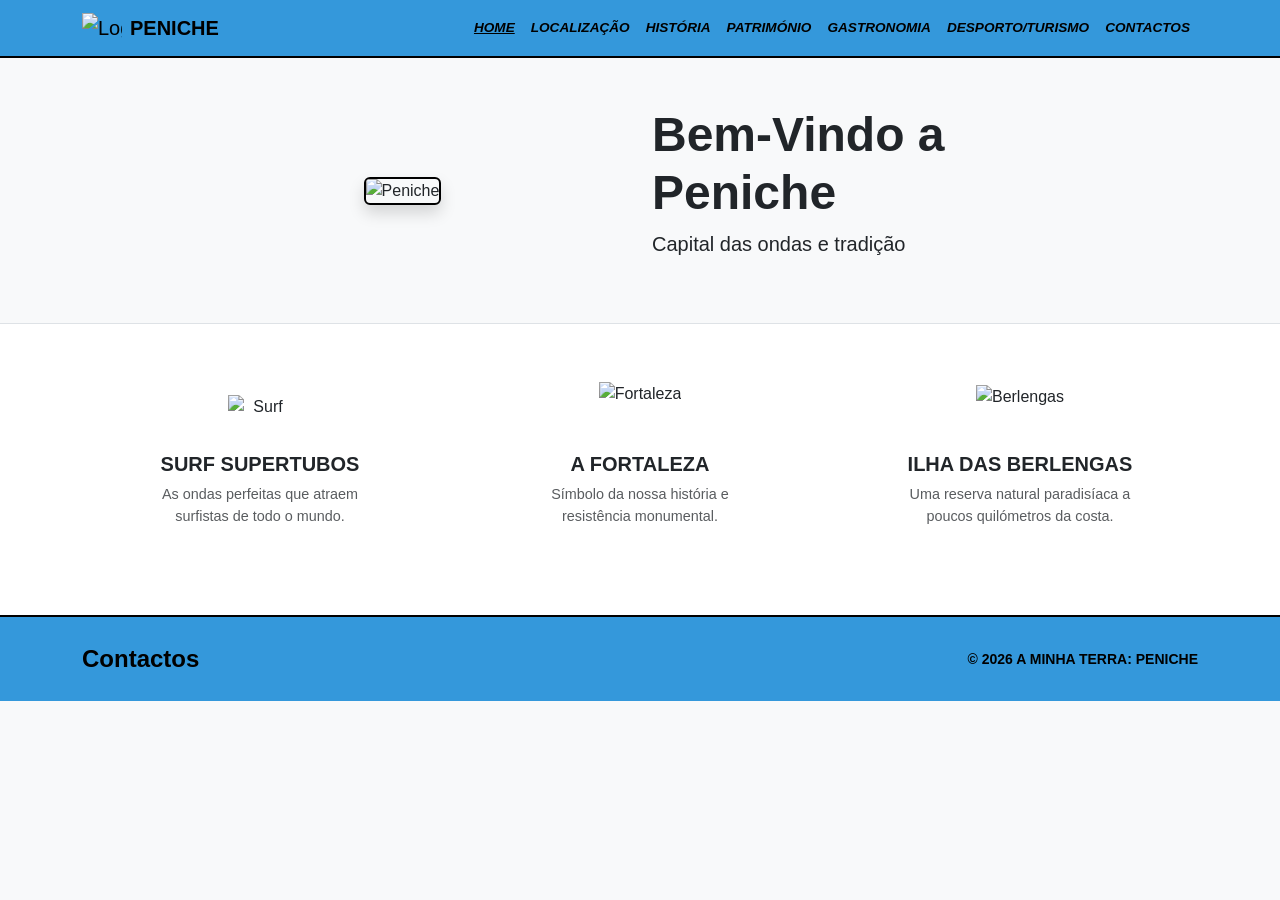
==== index.html @ 30ccc4f6 "Add files via upload" ====
<!DOCTYPE html>
<html lang="pt">
<head>
    <meta charset="UTF-8">
    <meta name="viewport" content="width=device-width, initial-scale=1.0">
    <title>A Minha Terra - Peniche</title>
    <!-- Bootstrap 5 CSS -->
    <link href="https://cdn.jsdelivr.net/npm/bootstrap@5.3.0/dist/css/bootstrap.min.css" rel="stylesheet">
    <link rel="stylesheet" href="style.css">
</head>
<body>

    <!-- Navbar -->
    <nav class="navbar navbar-expand-lg custom-navbar">
        <div class="container">
            <a class="navbar-brand d-flex align-items-center" href="index.html">
                <img src="img/logo.png" alt="Logo" width="40" class="me-2"> 
                <span class="fw-bold">PENICHE</span>
            </a>
            <button class="navbar-toggler" type="button" data-bs-toggle="collapse" data-bs-target="#navbarNav">
                <span class="navbar-toggler-icon"></span>
            </button>
            <div class="collapse navbar-collapse" id="navbarNav">
                <ul class="navbar-nav ms-auto">
                    <li class="nav-item"><a class="nav-link active" href="index.html">HOME</a></li>
                    <li class="nav-item"><a class="nav-link" href="localizacao.html">LOCALIZAÇÃO</a></li>
                    <li class="nav-item"><a class="nav-link" href="historia.html">HISTÓRIA</a></li>
                    <li class="nav-item"><a class="nav-link" href="patrimonio.html">PATRIMÓNIO</a></li>
                    <li class="nav-item"><a class="nav-link" href="gastronomia.html">GASTRONOMIA</a></li>
                    <li class="nav-item"><a class="nav-link" href="desporto.html">DESPORTO/TURISMO</a></li>
                    <li class="nav-item"><a class="nav-link" href="contactos.html">CONTACTOS</a></li>
                </ul>
            </div>
        </div>
    </nav>

    <!-- Hero Section (Imagem Central Ajustada) -->
    <section class="hero-section py-5">
        <div class="container">
            <div class="row justify-content-center align-items-center">
                <div class="col-md-5 text-center">
                    <img src="img/peniche-aerea.jpg" class="img-fluid rounded shadow image-central" alt="Peniche">
                </div>
                <div class="col-md-5 text-center text-md-start mt-4 mt-md-0">
                    <h1 class="display-5 fw-bold">Bem-Vindo a Peniche</h1>
                    <p class="lead">Capital das ondas e tradição</p>
                </div>
            </div>
        </div>
    </section>

    <!-- Destaques com Ícones Pequenos -->
    <section class="highlights py-5 bg-white">
        <div class="container">
            <div class="row text-center"> 
                
                <div class="col-md-4 mb-4">
                    <div class="icon-wrapper">
                        <img src="img/ondas-de-agua.png" alt="Surf" class="img-icon-surf">
                    </div>
                    <h3 class="fw-bold">SURF SUPERTUBOS</h3>
                    <p class="text-muted mx-auto">As ondas perfeitas que atraem surfistas de todo o mundo.</p>
                </div>

                <div class="col-md-4 mb-4">
                    <div class="icon-wrapper">
                        <img src="img/fortaleza.png" alt="Fortaleza" class="img-icon-fortaleza">
                    </div>
                    <h3 class="fw-bold">A FORTALEZA</h3>
                    <p class="text-muted mx-auto">Símbolo da nossa história e resistência monumental.</p>
                </div>

                <div class="col-md-4 mb-4">
                    <div class="icon-wrapper">
                        <img src="img/ilha.png" alt="Berlengas" class="img-icon-berlengas">
                    </div>
                    <h3 class="fw-bold">ILHA DAS BERLENGAS</h3>
                    <p class="text-muted mx-auto">Uma reserva natural paradisíaca a poucos quilómetros da costa.</p>
                </div>

            </div>
        </div>
    </section>

    <!-- Footer -->
    <footer class="custom-footer py-4 mt-auto">
        <div class="container">
            <div class="row align-items-center">
                <div class="col-md-6 text-center text-md-start">
                    <a href="contactos.html" class="footer-link fs-4 text-decoration-none">Contactos</a>
                </div>
                <div class="col-md-6 text-center text-md-end mt-3 mt-md-0">
                    <small class="fw-bold">&copy; 2026 A MINHA TERRA: PENICHE</small>
                </div>
            </div>
        </div>
    </footer>

    <script src="https://cdn.jsdelivr.net/npm/bootstrap@5.3.0/dist/js/bootstrap.bundle.min.js"></script>
</body>
</html>
---- style.css ----
:root {
    --azul-peniche: #3498db;
}

body {
    font-family: 'Arial', sans-serif;
    background-color: #f8f9fa;
    display: flex;
    flex-direction: column;
    min-vh-100;
}

/* NAVBAR */
.custom-navbar {
    background-color: var(--azul-peniche) !important;
    border-bottom: 2px solid #000;
}

.custom-navbar .nav-link {
    color: #000 !important;
    font-weight: bold;
    font-style: italic;
    text-transform: uppercase;
    font-size: 0.85rem;
}

.custom-navbar .nav-link.active {
    text-decoration: underline;
}

/* IMAGEM CENTRAL (HERO) - Ajuste de Tamanho */
.image-central {
    max-width: 450px !important; /* Tamanho controlado */
    height: auto;
    border: 2px solid #000;
}

.hero-section {
    background-color: #f8f9fa;
    border-bottom: 1px solid #dee2e6;
}

/* ÍCONES - Ajuste Fino */
.icon-wrapper {
    height: 70px; 
    display: flex;
    justify-content: center;
    align-items: center;
    margin-bottom: 10px;
}

.img-icon-surf {
    width: 65px !important;
    height: auto;
}

.img-icon-fortaleza {
    height: 50px !important;
    width: auto;
}

.img-icon-berlengas {
    height: 45px !important;
    width: auto;
}

.highlights h3 {
    font-size: 1.25rem;
    font-weight: 800;
    text-transform: uppercase;
}

.highlights p {
    font-size: 0.9rem;
    max-width: 250px;
}

/* FOOTER */
.custom-footer {
    background-color: var(--azul-peniche) !important;
    border-top: 2px solid #000;
    color: #000;
}

.footer-link {
    color: #000 !important;
    font-weight: 900;
}
/* Estilo Adicional para Cards no Património */
.card {
    transition: transform 0.2s;
    border-radius: 0; /* Bordas retas combinam mais com o estilo robusto da imagem */
}

.card:hover {
    transform: translateY(-5px); /* Pequeno efeito ao passar o rato */
}

.card-img-top {
    border-bottom: 2px solid #000;
:root {
    --azul-peniche: #3498db;
}

html, body {
    height: 100%;
    margin: 0;
}

body {
    font-family: Arial, sans-serif;
    background-color: #f8f9fa;
    display: flex;
    flex-direction: column;
}

/* NAVBAR */
.custom-navbar {
    background-color: var(--azul-peniche) !important;
    border-bottom: 2px solid #000;
}

.custom-navbar .nav-link {
    color: #000 !important;
    font-weight: bold;
    font-style: italic;
    text-transform: uppercase;
    font-size: 0.85rem;
}

/* CONTACTOS & CONTEÚDO */
.contact-box {
    background: white;
    border: 2px solid #000;
    padding: 25px;
    height: 100%;
}

.social-link {
    transition: all 0.2s ease;
    text-decoration: none;
    color: #000;
    border: 2px solid #000;
    padding: 15px;
    display: block;
    font-weight: bold;
    background: white;
}

.social-link:hover {
    background-color: #000 !important;
    color: #fff !important;
}

/* FOOTER */
.custom-footer {
    background-color: var(--azul-peniche) !important;
    border-top: 2px solid #000;
    margin-top: auto;
}
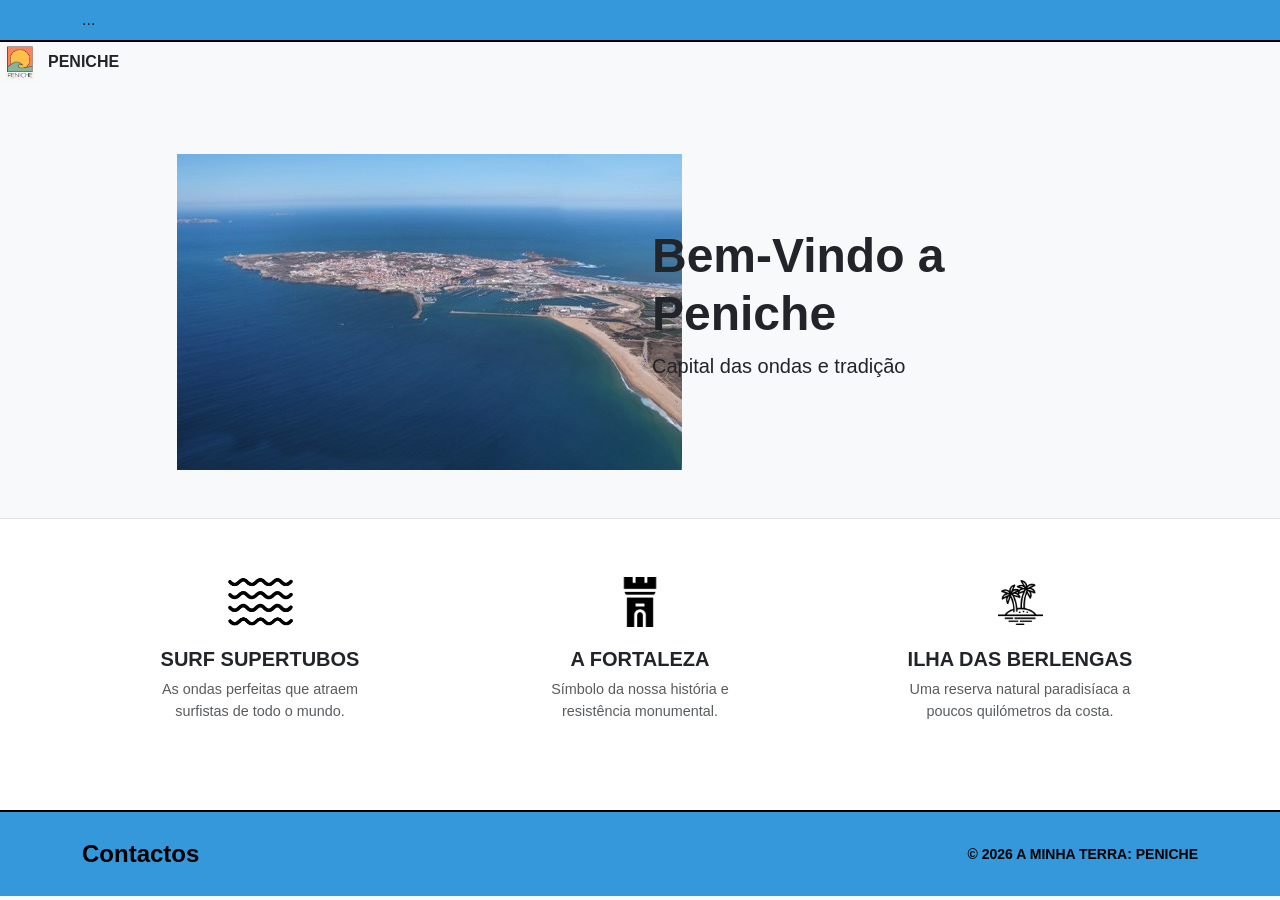
==== commit adc5f8a7: "Add files via upload" ====
--- a/index.html
+++ b/index.html
@@ -10,9 +10,10 @@
 </head>
 <body>
 
-    <!-- Navbar -->
-    <nav class="navbar navbar-expand-lg custom-navbar">
-        <div class="container">
+    
+    <nav class="navbar custom-navbar"> <div class="container"> ...
+   </div>
+</nav>
             <a class="navbar-brand d-flex align-items-center" href="index.html">
                 <img src="img/logo.png" alt="Logo" width="40" class="me-2"> 
                 <span class="fw-bold">PENICHE</span>
@@ -34,12 +35,12 @@
         </div>
     </nav>
 
-    <!-- Hero Section (Imagem Central Ajustada) -->
+   
     <section class="hero-section py-5">
         <div class="container">
             <div class="row justify-content-center align-items-center">
                 <div class="col-md-5 text-center">
-                    <img src="img/peniche-aerea.jpg" class="img-fluid rounded shadow image-central" alt="Peniche">
+                    <img src="img/peniche-aerea.jpg" class=img-ajustada alt="Peniche">
                 </div>
                 <div class="col-md-5 text-center text-md-start mt-4 mt-md-0">
                     <h1 class="display-5 fw-bold">Bem-Vindo a Peniche</h1>
@@ -49,7 +50,7 @@
         </div>
     </section>
 
-    <!-- Destaques com Ícones Pequenos -->
+   
     <section class="highlights py-5 bg-white">
         <div class="container">
             <div class="row text-center"> 
--- a/style.css
+++ b/style.css
@@ -1,3 +1,23 @@
+
+* {
+    margin: 0;
+    padding: 0;
+    box-sizing: border-box;
+}
+
+html, body {
+    width: 100%;
+    margin: 0;
+    padding: 0;
+    overflow-x: hidden; 
+}
+
+
+:root {
+    --azul-peniche: #3498db;
+}
+
+
 :root {
     --azul-peniche: #3498db;
 }
@@ -10,7 +30,7 @@
     min-vh-100;
 }
 
-/* NAVBAR */
+
 .custom-navbar {
     background-color: var(--azul-peniche) !important;
     border-bottom: 2px solid #000;
@@ -28,9 +48,9 @@
     text-decoration: underline;
 }
 
-/* IMAGEM CENTRAL (HERO) - Ajuste de Tamanho */
+
 .image-central {
-    max-width: 450px !important; /* Tamanho controlado */
+    max-width: 450px !important; 
     height: auto;
     border: 2px solid #000;
 }
@@ -40,7 +60,7 @@
     border-bottom: 1px solid #dee2e6;
 }
 
-/* ÍCONES - Ajuste Fino */
+
 .icon-wrapper {
     height: 70px; 
     display: flex;
@@ -75,7 +95,7 @@
     max-width: 250px;
 }
 
-/* FOOTER */
+
 .custom-footer {
     background-color: var(--azul-peniche) !important;
     border-top: 2px solid #000;
@@ -86,14 +106,14 @@
     color: #000 !important;
     font-weight: 900;
 }
-/* Estilo Adicional para Cards no Património */
+
 .card {
     transition: transform 0.2s;
-    border-radius: 0; /* Bordas retas combinam mais com o estilo robusto da imagem */
+    border-radius: 0; 
 }
 
 .card:hover {
-    transform: translateY(-5px); /* Pequeno efeito ao passar o rato */
+    transform: translateY(-5px); 
 }
 
 .card-img-top {
@@ -114,7 +134,6 @@
     flex-direction: column;
 }
 
-/* NAVBAR */
 .custom-navbar {
     background-color: var(--azul-peniche) !important;
     border-bottom: 2px solid #000;
@@ -128,7 +147,7 @@
     font-size: 0.85rem;
 }
 
-/* CONTACTOS & CONTEÚDO */
+
 .contact-box {
     background: white;
     border: 2px solid #000;
@@ -152,9 +171,19 @@
     color: #fff !important;
 }
 
-/* FOOTER */
+
 .custom-footer {
     background-color: var(--azul-peniche) !important;
     border-top: 2px solid #000;
     margin-top: auto;
+}
+
+.img-ajustada {
+    width: 100%;           
+    height: auto;          
+    max-height: 400px;     
+    object-fit: contain;   
+    display: block;
+    margin: 0 auto;        
+    border-radius: 8px;    
 }
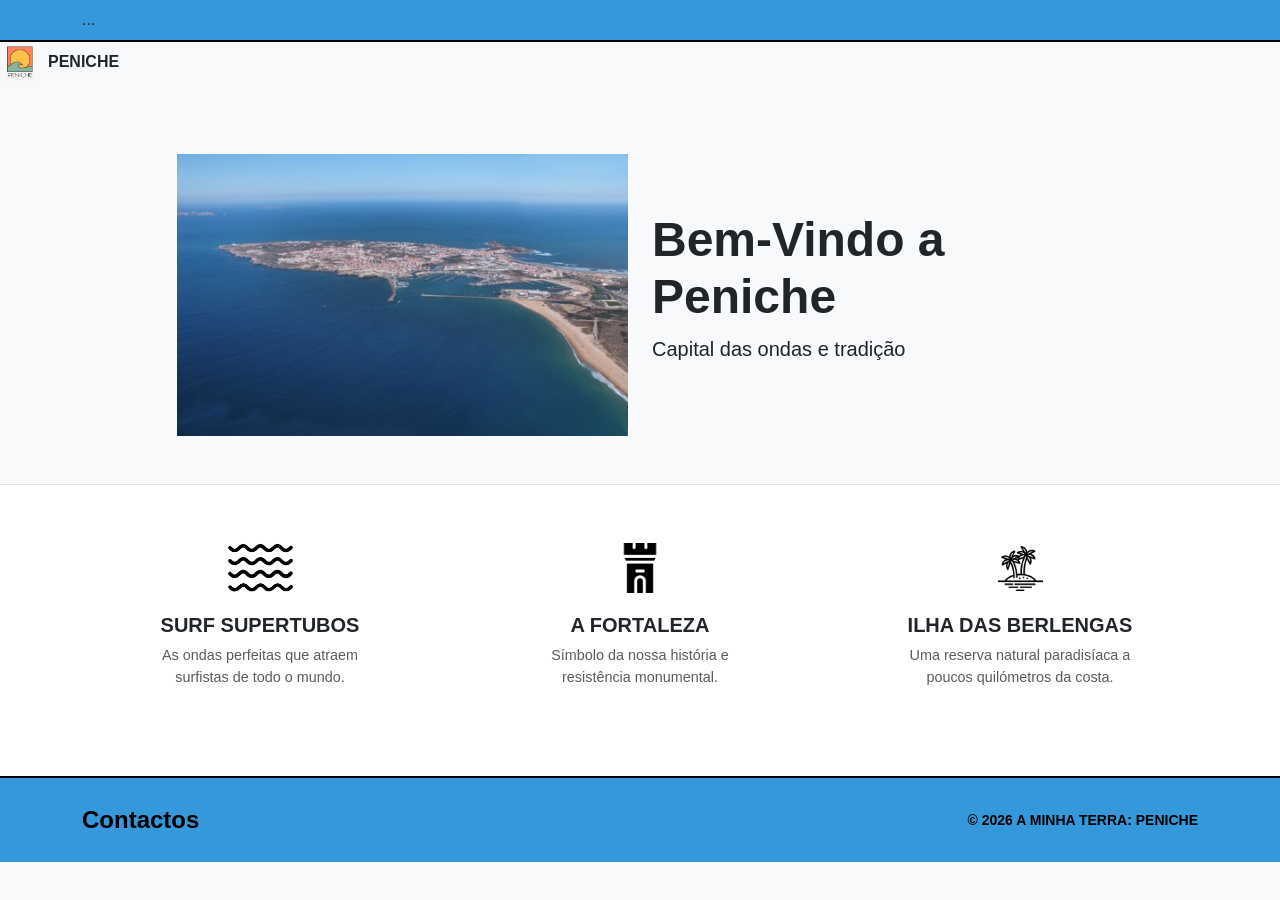
==== commit 6accf3ec: "Add files via upload" ====
--- a/index.html
+++ b/index.html
@@ -40,7 +40,7 @@
         <div class="container">
             <div class="row justify-content-center align-items-center">
                 <div class="col-md-5 text-center">
-                    <img src="img/peniche-aerea.jpg" class=img-ajustada alt="Peniche">
+                    <img src="img/peniche-aerea.jpg" class="img-fluid" alt="Peniche">
                 </div>
                 <div class="col-md-5 text-center text-md-start mt-4 mt-md-0">
                     <h1 class="display-5 fw-bold">Bem-Vindo a Peniche</h1>
--- a/style.css
+++ b/style.css
@@ -178,12 +178,18 @@
     margin-top: auto;
 }
 
-.img-ajustada {
-    width: 100%;           
-    height: auto;          
-    max-height: 400px;     
-    object-fit: contain;   
-    display: block;
-    margin: 0 auto;        
-    border-radius: 8px;    
+
+img, .img-fluid, .img-ajustada {
+    max-width: 100% !important;
+    height: auto !important; 
+    display: block !important;
+    margin: 0 auto !important;
+    object-fit: contain !important; 
+}
+}
+.navbar-toggler {
+    border-color: rgba(0,0,0,0.1) !important; /* Dá uma borda ao botão */
+}
+.navbar-toggler-icon {
+    background-image: url("data:image/svg+xml;charset=utf8,%3Csvg viewBox='0 0 30 30' xmlns='http://www.w3.org/2000/svg'%3Base path fill='rgba(0, 0, 0, 0.5)' d='M4 7h22M4 15h22M4 23h22'/%3E%3C/svg%3E") !important;
 }
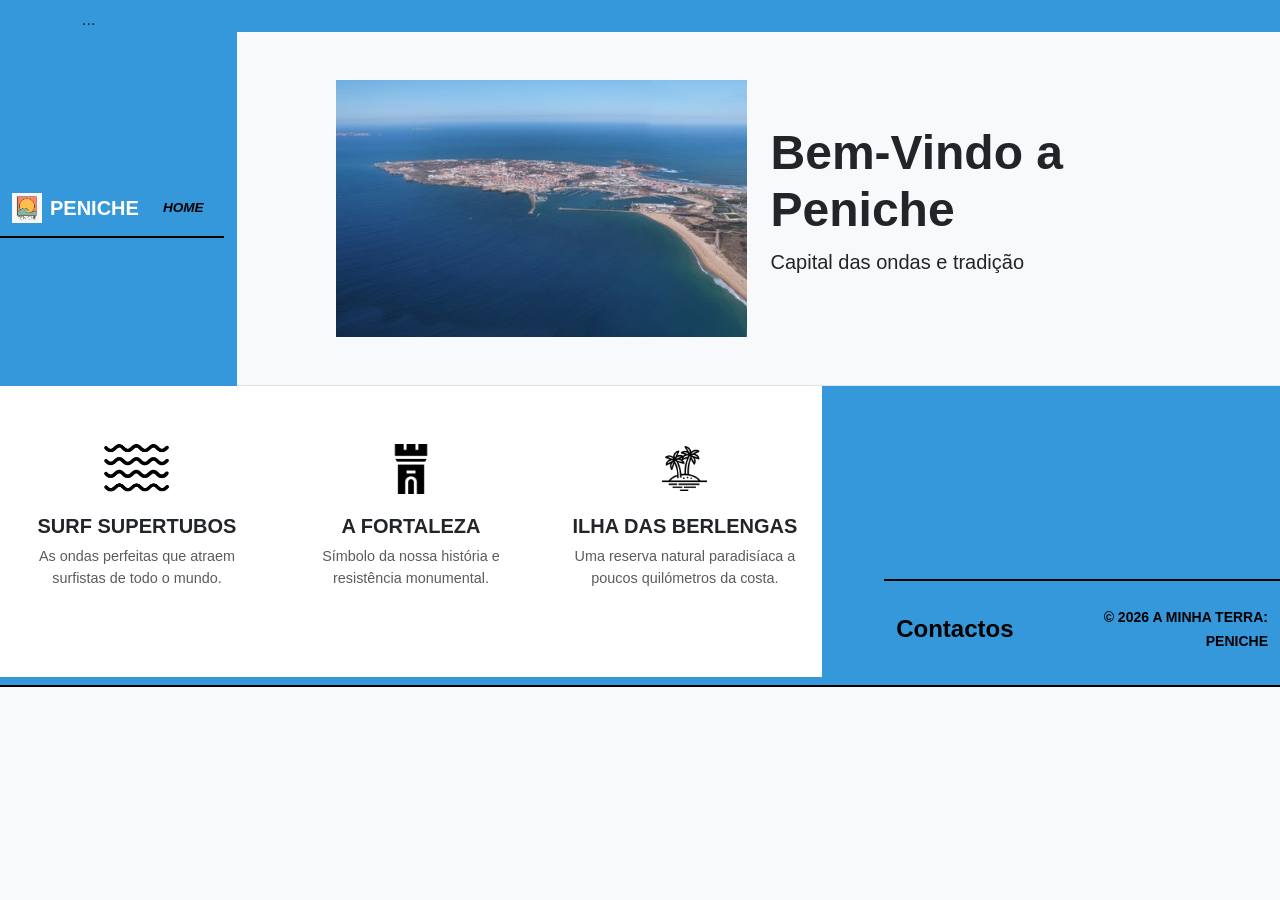
==== commit f6f54e84: "Add files via upload" ====
--- a/index.html
+++ b/index.html
@@ -13,27 +13,24 @@
     
     <nav class="navbar custom-navbar"> <div class="container"> ...
    </div>
-</nav>
-            <a class="navbar-brand d-flex align-items-center" href="index.html">
-                <img src="img/logo.png" alt="Logo" width="40" class="me-2"> 
-                <span class="fw-bold">PENICHE</span>
-            </a>
-            <button class="navbar-toggler" type="button" data-bs-toggle="collapse" data-bs-target="#navbarNav">
-                <span class="navbar-toggler-icon"></span>
-            </button>
-            <div class="collapse navbar-collapse" id="navbarNav">
-                <ul class="navbar-nav ms-auto">
-                    <li class="nav-item"><a class="nav-link active" href="index.html">HOME</a></li>
-                    <li class="nav-item"><a class="nav-link" href="localizacao.html">LOCALIZAÇÃO</a></li>
-                    <li class="nav-item"><a class="nav-link" href="historia.html">HISTÓRIA</a></li>
-                    <li class="nav-item"><a class="nav-link" href="patrimonio.html">PATRIMÓNIO</a></li>
-                    <li class="nav-item"><a class="nav-link" href="gastronomia.html">GASTRONOMIA</a></li>
-                    <li class="nav-item"><a class="nav-link" href="desporto.html">DESPORTO/TURISMO</a></li>
-                    <li class="nav-item"><a class="nav-link" href="contactos.html">CONTACTOS</a></li>
-                </ul>
-            </div>
-        </div>
-    </nav>
+<nav class="navbar navbar-expand-lg custom-navbar"> 
+  
+  <div class="container"> <a class="navbar-brand d-flex align-items-center" href="index.html">
+      <img src="img/logo.png" alt="Logo" width="30" class="me-2">
+      <span class="fw-bold text-white">PENICHE</span> 
+    </a>
+
+    <button class="navbar-toggler" type="button" data-bs-toggle="collapse" data-bs-target="#meuMenu">
+      <span class="navbar-toggler-icon"></span>
+    </button>
+
+    <div class="collapse navbar-collapse" id="meuMenu">
+      <ul class="navbar-nav ms-auto">
+        <li class="nav-item"><a class="nav-link text-white" href="index.html">Home</a></li>
+        </ul>
+    </div>
+
+  </div> </nav>
 
    
     <section class="hero-section py-5">
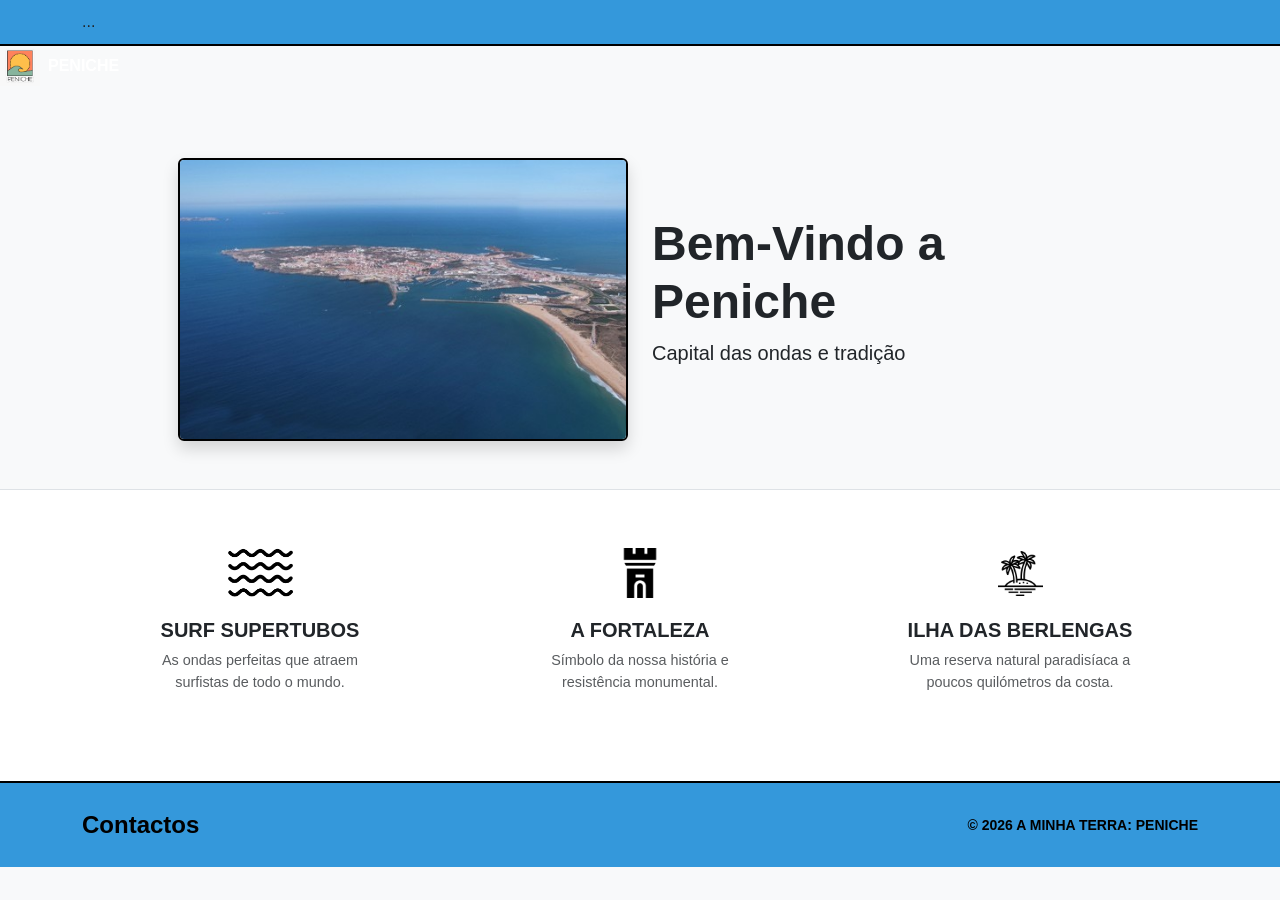
==== commit 9f0ecb31: "Add files via upload" ====
--- a/index.html
+++ b/index.html
@@ -13,31 +13,34 @@
     
     <nav class="navbar custom-navbar"> <div class="container"> ...
    </div>
-<nav class="navbar navbar-expand-lg custom-navbar"> 
-  
-  <div class="container"> <a class="navbar-brand d-flex align-items-center" href="index.html">
-      <img src="img/logo.png" alt="Logo" width="30" class="me-2">
-      <span class="fw-bold text-white">PENICHE</span> 
-    </a>
-
-    <button class="navbar-toggler" type="button" data-bs-toggle="collapse" data-bs-target="#meuMenu">
-      <span class="navbar-toggler-icon"></span>
-    </button>
-
-    <div class="collapse navbar-collapse" id="meuMenu">
-      <ul class="navbar-nav ms-auto">
-        <li class="nav-item"><a class="nav-link text-white" href="index.html">Home</a></li>
-        </ul>
-    </div>
-
-  </div> </nav>
+</nav>
+            <a class="navbar-brand d-flex align-items-center" href="index.html">
+                <img src="img/logo.png" alt="Logo" width="40" class="me-2"> 
+                <span class="fw-bold">PENICHE</span>
+            </a>
+            <button class="navbar-toggler" type="button" data-bs-toggle="collapse" data-bs-target="#navbarNav">
+                <span class="navbar-toggler-icon"></span>
+            </button>
+            <div class="collapse navbar-collapse" id="navbarNav">
+                <ul class="navbar-nav ms-auto">
+                    <li class="nav-item"><a class="nav-link active" href="index.html">HOME</a></li>
+                    <li class="nav-item"><a class="nav-link" href="localizacao.html">LOCALIZAÇÃO</a></li>
+                    <li class="nav-item"><a class="nav-link" href="historia.html">HISTÓRIA</a></li>
+                    <li class="nav-item"><a class="nav-link" href="patrimonio.html">PATRIMÓNIO</a></li>
+                    <li class="nav-item"><a class="nav-link" href="gastronomia.html">GASTRONOMIA</a></li>
+                    <li class="nav-item"><a class="nav-link" href="desporto.html">DESPORTO/TURISMO</a></li>
+                    <li class="nav-item"><a class="nav-link" href="contactos.html">CONTACTOS</a></li>
+                </ul>
+            </div>
+        </div>
+    </nav>
 
    
     <section class="hero-section py-5">
         <div class="container">
             <div class="row justify-content-center align-items-center">
                 <div class="col-md-5 text-center">
-                    <img src="img/peniche-aerea.jpg" class="img-fluid" alt="Peniche">
+                    <img src="img/peniche-aerea.jpg" class="img-fluid rounded shadow image-central" alt="Peniche">
                 </div>
                 <div class="col-md-5 text-center text-md-start mt-4 mt-md-0">
                     <h1 class="display-5 fw-bold">Bem-Vindo a Peniche</h1>
--- a/style.css
+++ b/style.css
@@ -192,4 +192,12 @@
 }
 .navbar-toggler-icon {
     background-image: url("data:image/svg+xml;charset=utf8,%3Csvg viewBox='0 0 30 30' xmlns='http://www.w3.org/2000/svg'%3Base path fill='rgba(0, 0, 0, 0.5)' d='M4 7h22M4 15h22M4 23h22'/%3E%3C/svg%3E") !important;
+}
+.navbar-brand span {
+    color: white !important; /* Para o nome PENICHE ficar branco no azul */
+}
+
+.custom-navbar {
+    background-color: #3498db !important; /* O teu azul */
+    padding: 10px 0;
 }
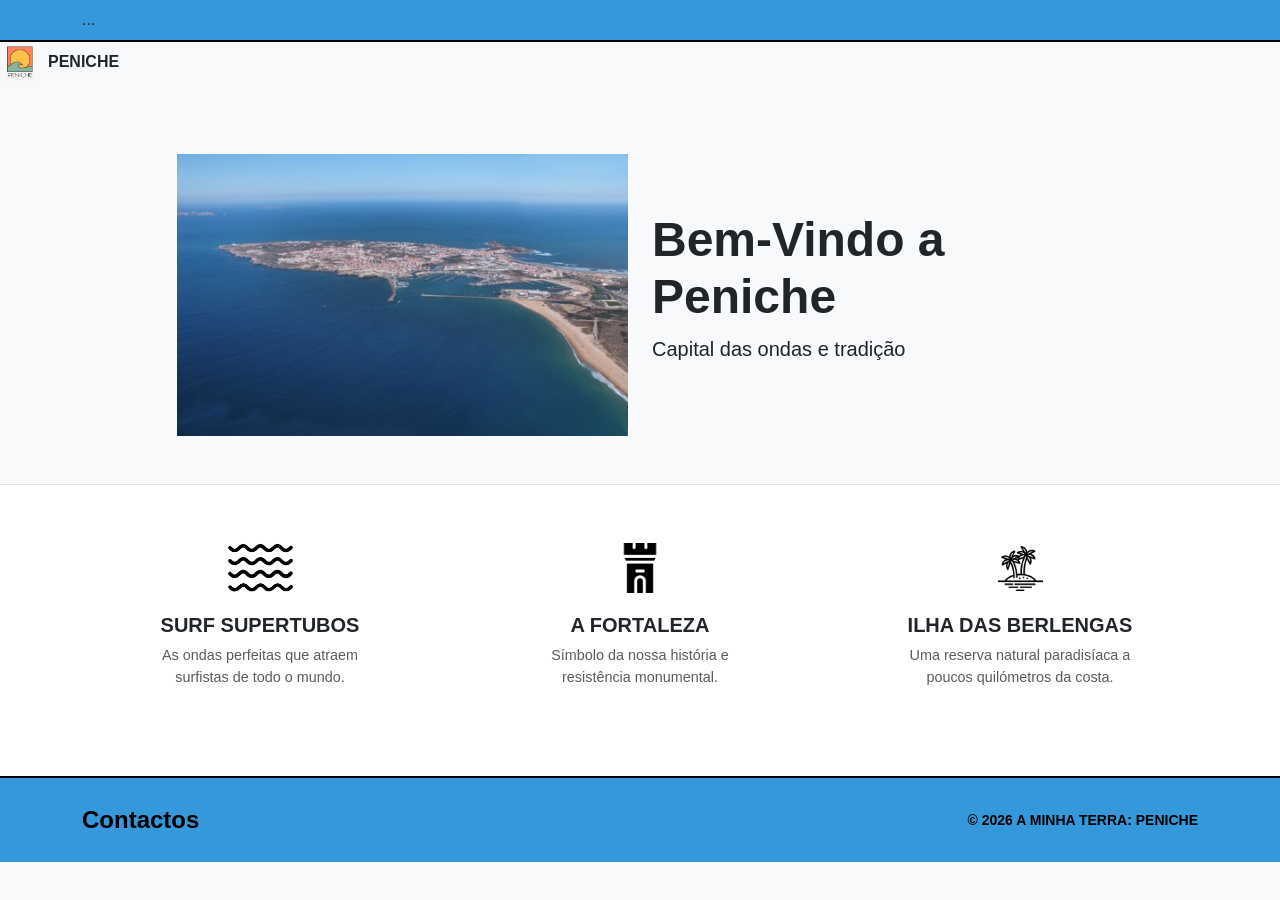
==== commit 5d0b8cb4: "Add files via upload" ====
--- a/index.html
+++ b/index.html
@@ -40,7 +40,7 @@
         <div class="container">
             <div class="row justify-content-center align-items-center">
                 <div class="col-md-5 text-center">
-                    <img src="img/peniche-aerea.jpg" class="img-fluid rounded shadow image-central" alt="Peniche">
+                    <img src="img/peniche-aerea.jpg" class="img-fluid" alt="Peniche">
                 </div>
                 <div class="col-md-5 text-center text-md-start mt-4 mt-md-0">
                     <h1 class="display-5 fw-bold">Bem-Vindo a Peniche</h1>
--- a/style.css
+++ b/style.css
@@ -178,26 +178,10 @@
     margin-top: auto;
 }
 
-
 img, .img-fluid, .img-ajustada {
     max-width: 100% !important;
     height: auto !important; 
     display: block !important;
     margin: 0 auto !important;
     object-fit: contain !important; 
-}
-}
-.navbar-toggler {
-    border-color: rgba(0,0,0,0.1) !important; /* Dá uma borda ao botão */
-}
-.navbar-toggler-icon {
-    background-image: url("data:image/svg+xml;charset=utf8,%3Csvg viewBox='0 0 30 30' xmlns='http://www.w3.org/2000/svg'%3Base path fill='rgba(0, 0, 0, 0.5)' d='M4 7h22M4 15h22M4 23h22'/%3E%3C/svg%3E") !important;
-}
-.navbar-brand span {
-    color: white !important; /* Para o nome PENICHE ficar branco no azul */
-}
-
-.custom-navbar {
-    background-color: #3498db !important; /* O teu azul */
-    padding: 10px 0;
 }
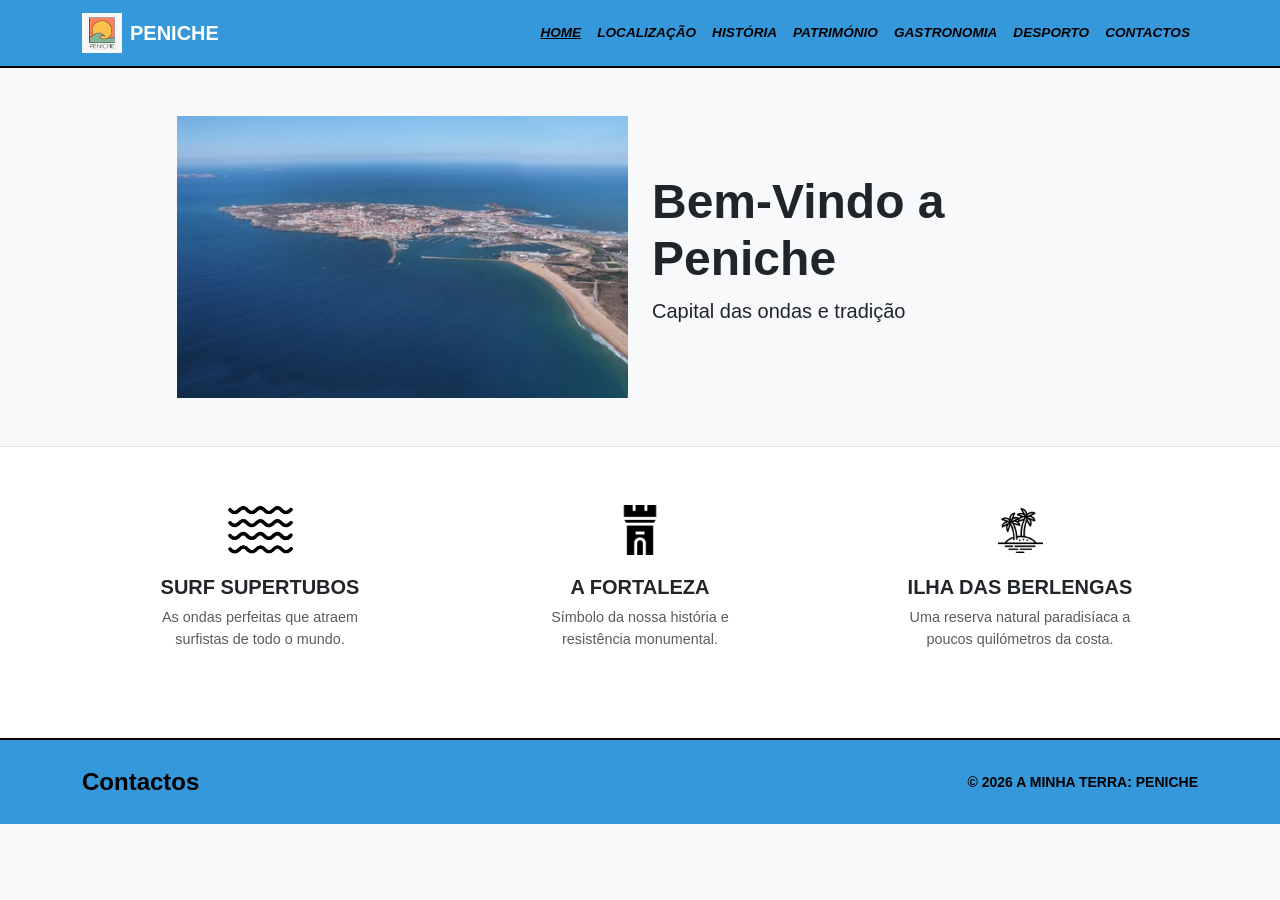
==== commit 2e1fc768: "Add files via upload" ====
--- a/index.html
+++ b/index.html
@@ -10,17 +10,17 @@
 </head>
 <body>
 
-    
-    <nav class="navbar custom-navbar"> <div class="container"> ...
-   </div>
-</nav>
+<nav class="navbar navbar-expand-lg navbar-dark custom-navbar">
+        <div class="container">
             <a class="navbar-brand d-flex align-items-center" href="index.html">
-                <img src="img/logo.png" alt="Logo" width="40" class="me-2"> 
-                <span class="fw-bold">PENICHE</span>
+                <img src="img/logo.png" alt="Logo" width="40" class="me-2">
+                <span class="fw-bold text-white">PENICHE</span>
             </a>
+
             <button class="navbar-toggler" type="button" data-bs-toggle="collapse" data-bs-target="#navbarNav">
                 <span class="navbar-toggler-icon"></span>
             </button>
+
             <div class="collapse navbar-collapse" id="navbarNav">
                 <ul class="navbar-nav ms-auto">
                     <li class="nav-item"><a class="nav-link active" href="index.html">HOME</a></li>
@@ -28,8 +28,12 @@
                     <li class="nav-item"><a class="nav-link" href="historia.html">HISTÓRIA</a></li>
                     <li class="nav-item"><a class="nav-link" href="patrimonio.html">PATRIMÓNIO</a></li>
                     <li class="nav-item"><a class="nav-link" href="gastronomia.html">GASTRONOMIA</a></li>
-                    <li class="nav-item"><a class="nav-link" href="desporto.html">DESPORTO/TURISMO</a></li>
+                    <li class="nav-item"><a class="nav-link" href="desporto.html">DESPORTO</a></li>
                     <li class="nav-item"><a class="nav-link" href="contactos.html">CONTACTOS</a></li>
+                </ul>
+            </div>
+        </div>
+    </nav>
                 </ul>
             </div>
         </div>
--- a/style.css
+++ b/style.css
@@ -184,4 +184,7 @@
     display: block !important;
     margin: 0 auto !important;
     object-fit: contain !important; 
+}
+.custom-navbar {
+    background-color: #3498db !important; /* Cor azul */
 }
